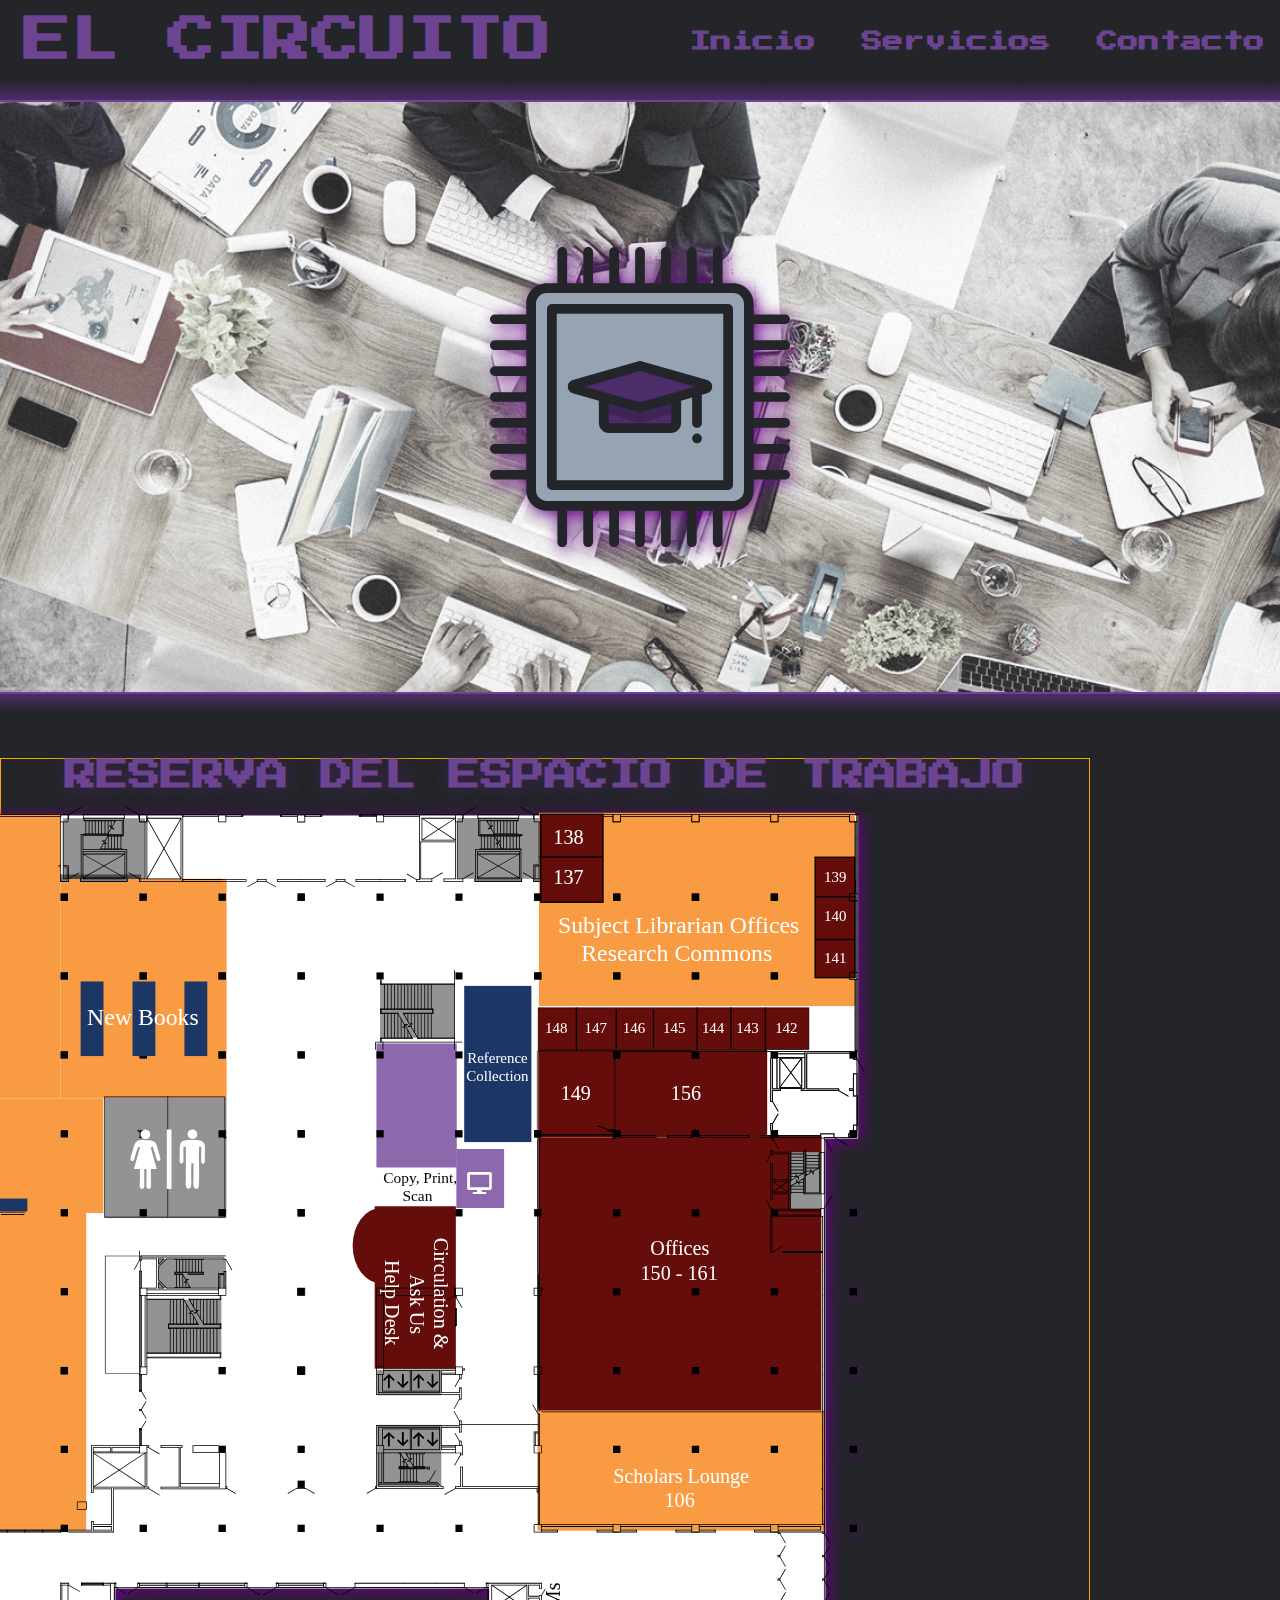
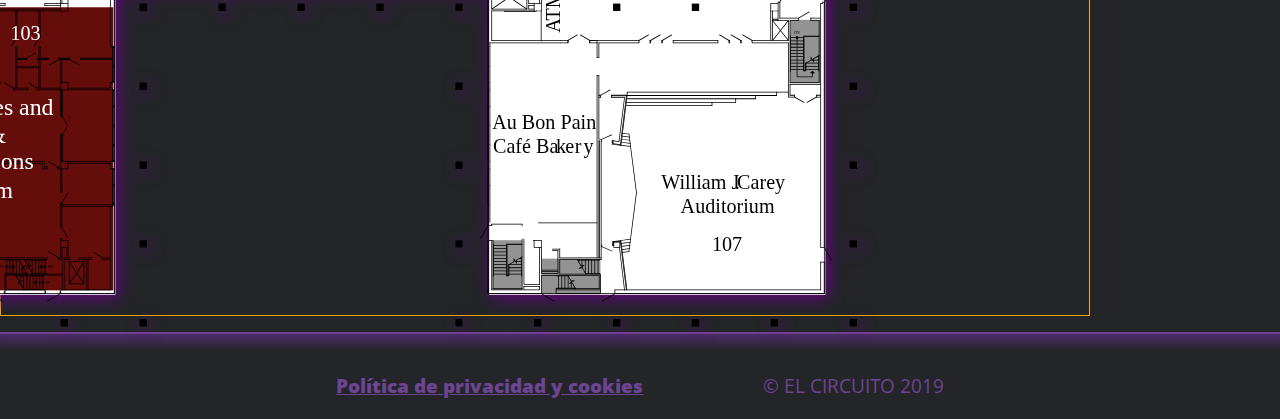
==== index.html @ b190c2e3 "adding svg" ====
<!DOCTYPE html>
<html lang="es">
<head>
    <meta charset="UTF-8">
    <meta name="viewport" content="width=device-width, initial-scale=1.0">
    <meta http-equiv="X-UA-Compatible" content="ie=edge">
    <link rel="stylesheet" href="./css/generales.css">
    <link rel="stylesheet" href="css/index.css">
    <link rel="stylesheet" href="./css/assaseats.css">
    <title>AssaSeats</title>
</head>
<body>
    <header>
        <a href="index.html">
            <!-- <object type="image/svg+xml" data="./img/logoChip.svg"></object> -->
            <h1>EL CIRCUITO</h1>
        </a>
        <nav>
            <ul>
                <li><a href="index.html">Inicio</a></li>
                <li><a href="servicios.html">Servicios</a></li>
                <li><a href="contacto.html">Contacto</a></li>
            </ul>
        </nav>
    </header>
    <div class="parallax">
        <object type="image/svg+xml" data="./img/logoChip.svg"></object>
        <!-- <p>Lorem ipsum dolor sit amet consectetur adipisicing elit. Veritatis nulla cupiditate recusandae praesentium? Cupiditate iusto dolorem veniam, consequuntur deleniti, nesciunt, asperiores maxime nostrum dolore autem ipsam itaque quos dignissimos incidunt!</p> -->
        <!-- <div class="innerPara"></div> -->
        <!-- <img src="img/coffeTexture.jpg"> -->
    </div>
    <div id="principal">
        <main>
            <section>
                <h2>RESERVA DEL ESPACIO DE TRABAJO</h2>
                <object type="image/svg+xml" data="./img/mapaBiblio.svg"></object>
                <!-- <div id="mapa">
                </div> -->
            </section>
        </main>
    </div>
        <footer>
            <div><a href="#">Política de privacidad y cookies</a></div>
            
            <div id="socialIcons">
                <i class="fab fa-twitter"></i>
                <i class="fab fa-facebook"></i>
                <i class="fab fa-whatsapp"></i>
            </div>
            <small>© EL CIRCUITO 2019</small>
        </footer>
</body>
</html>
---- css/generales.css ----
@import url('https://fonts.googleapis.com/css?family=Open+Sans|Press+Start+2P&display=swap');
*{
    margin: 0px;
    padding: 0px;
}
h2{
    color: rgb(109, 68, 145);
    text-shadow: 2px 2px 20px #3F2556;
    font-size: 2em;
    font-family: 'Press Start 2P', cursive;
}
h3{
    font-size: 1.5em;
    font-family: 'Press Start 2P', cursive;
    color:#95A3B3;
    /* text-shadow: 2px 2px 20px rgb(255, 255, 255); */
    margin-bottom: 2em;
}
p{
    font-family: 'Open Sans', sans-serif;
    font-size: 1.5em;
}
body{
    background-color: #232528;
    color: #95A3B3;
    background-size: 50%;
}
header{
    color: #4C2C69;
    width: 100%;
    height: 100px;  
    border-bottom: 2px solid rgb(109, 68, 145);
    /* background-color: #232528; */
    background: rgb(35,37,40);
    background: linear-gradient(to bottom, rgba(35,37,40,1) 80%, rgba(76,44,105,1) 100%);
    font-family: 'Press Start 2P', cursive;
}
header h1{
    /* border: 1px solid red; */
    font-size: 3em;
    color: rgb(109, 68, 145);
    display: inline;
    /* vertical-align: 15%; */
    line-height: 1.7em;
    margin-left: 0.5em;
}
header a{
    text-decoration: none;
}
header h1:hover{

    /* font-weight: 5000; */
    text-shadow: 2px 2px 8px #ffd700;
    color: #ffd700;
}
nav{
    float: right;
    margin: 0 auto; /*cambiar esto por
    alineado vertHoriz que ella dijo*/
}
nav ul{
    /* float:right; */
    list-style: none;
    text-align: center;
    display: inline;
    vertical-align: top;
    /* border: 1px solid green; */
}
nav li{
    font-family: 'Press Start 2P', sans-serif;
    list-style-type: none;
    padding: 0px;
    font-size: 1.3em;
    /* height: 24px;
    margin-top: 4px;
    margin-bottom: 4px; */
    display: inline;
}
nav li a{
    font-size: 1em;
    text-decoration: none;
    line-height: 4em;
    padding: 15px 15px;
    font-weight: 1000;
    color: rgb(109, 68, 145);
}
nav li a:hover{
    font-size: 1em;
    text-decoration: none;
    padding: 15px 15px;
    font-weight: 5000;
    color: #ffd700;
    text-shadow: 2px 2px 8px #ffd700;
}
#principal{
    /* border: 1px solid violet; */
    display: flex;
    background: linear-gradient(to top, rgba(35,37,40,1) 98.5%, rgba(76,44,105,1) 100%);
    padding-top:2em;
}
main{
    /* font-family: 'Lato', sans-serif; */
    width: 85%;
    margin-top: 2em;
    /* float:right; */
    /* display: flex; */
    float:left;
    border: 1px solid orange;
    /* padding: 0px; */
}
aside{
    float: right;
    height: 400px;
    margin-top: 10em;
    margin-left: 1em;
    padding: 1em;
  /* border: 1px solid rgba(128, 128, 128, 0.137); */
  border: 1px solid rgb(41, 46, 51);
  border-radius: 0.5em;
  /* background-color: #241446; */
  box-shadow: 0px 4px 80px black;
    /* width: 50px; */
    /* border: 1px solid green; */
    /* display: flex; */
}
aside h3{ /*APLICAR ESTO SOLO A LOS H3 > 1*/
    margin-top: 1em; 
}
aside ul li{
list-style: none;
}
aside a{
    color: white;
}
footer{
    height: 50px;
    margin-top: 1em;
    font-family: 'Open Sans', sans-serif;
    padding-top: 1em;
    padding-bottom:1em;
    border-top: 2px solid rgb(109, 68, 145);
    /* background-color: #232528; */
    background: linear-gradient(to top, rgba(35,37,40,1) 80%, rgba(76,44,105,1) 100%);
    text-align: center;
}
footer small,footer div,footer i{
    display: inline;
    /* vertical-align: middle; */
    line-height: 3em;
    color: rgb(109, 68, 145);
    font-size: 1.2em;
}
#socialIcons{
    /* font-size: 2rem; */
    margin-left: 2em;
    margin-right: 4em;
}
#socialIcons i:hover{
    /* font-size: 1.5rem;
    margin-left: 2em;
    margin-right: 4em; */
    color: #ffd700;
    text-shadow: 2px 2px 8px #ffd700;
}
footer div a{
    color: rgb(109, 68, 145);
    font-weight: 800;
    /* font-size: 1.5em; */
}
footer div a:hover{
    color: #ffd700;
    text-shadow: 2px 2px 8px #ffd700;
}
/* div{
    
} */
---- css/index.css ----
.parallax {
  background-image: url("../img/coworking-fondoParallax2.jpg");
  height: 590px; 
  /* width: 400px; */
  background-attachment: fixed;
  background-position: left;
  background-repeat: no-repeat;
  background-size:cover;
  border-bottom: 2px solid rgb(109, 68, 145);
}
.parallax img{
  max-width: 500px;
  width: 80%;
  display: block;
  margin: 0 auto;
}
object{
  position: relative;
  transform: translate(-50%,-50%);
  left: 50%;
  top:50%;
  width: 300px;
  filter: drop-shadow( 3px 3px 8px #670086);
}
section{
  text-align: center;
}
section article{
  /* border: 3px solid #593B21; */
  padding: 1em;
  margin: 2.5em;
  /* border: 1px solid rgba(128, 128, 128, 0.137); */
  border: 1px solid rgb(41, 46, 51);
  border-radius: 0.5em;
  /* background-color: #241446; */
  box-shadow: 0px 4px 80px black;
}
---- css/assaseats.css ----
main section object{
  position: relative;
  transform: translate(-50em,1em);
  width: 70em;
}
main section{
  /* dis */
}
/* #mapa{
  border: 1px solid green;
} */
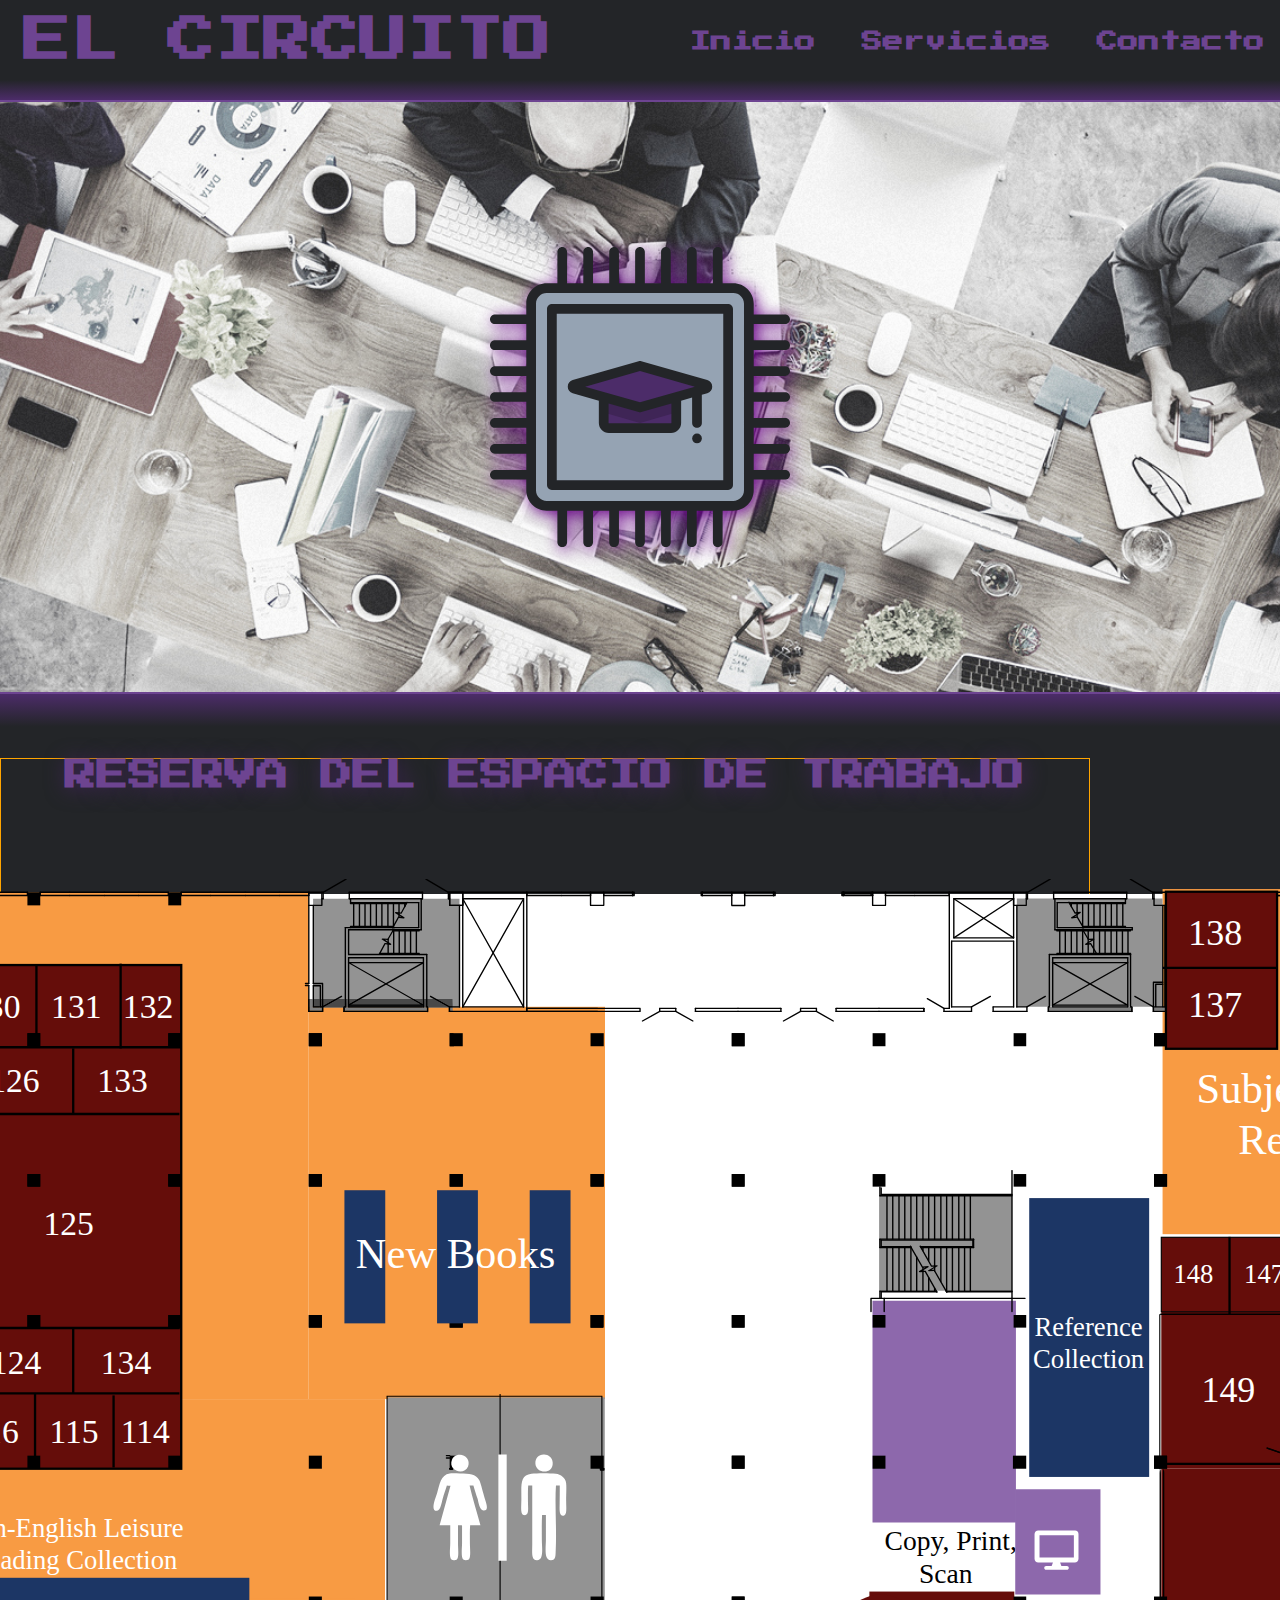
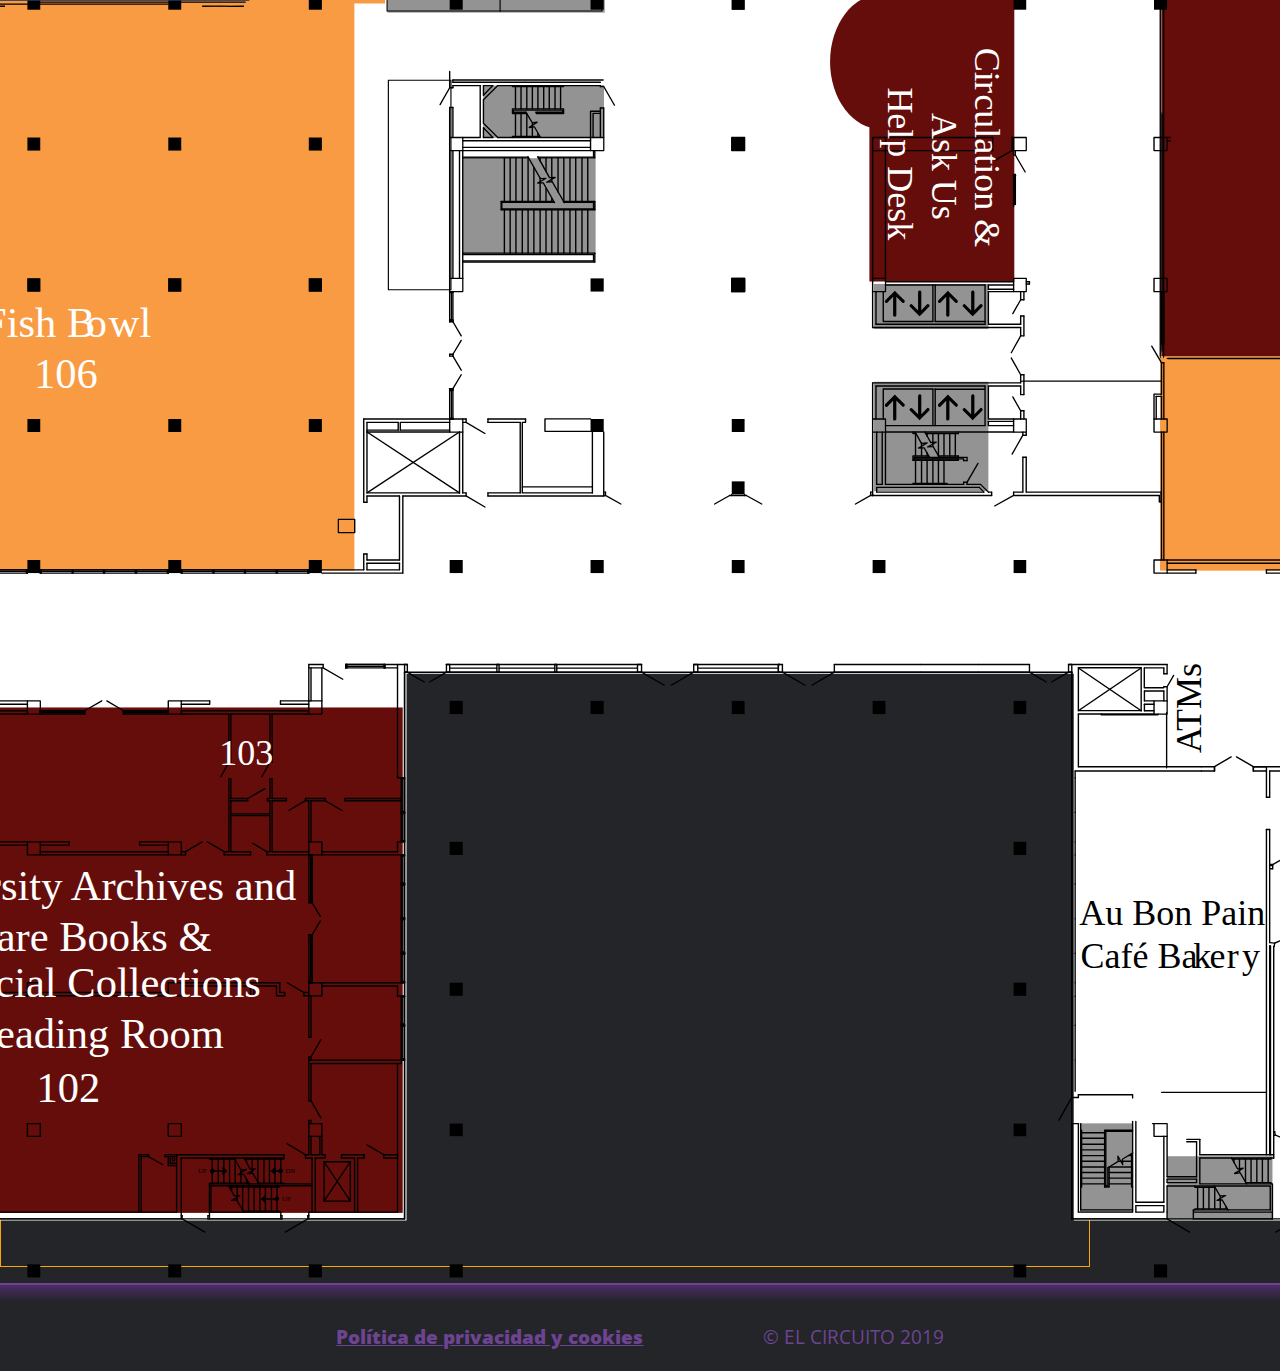
==== commit 99a30082: "añadiendo svg y testeando" ====
--- a/index.html
+++ b/index.html
@@ -24,7 +24,7 @@
         </nav>
     </header>
     <div class="parallax">
-        <object type="image/svg+xml" data="./img/logoChip.svg"></object>
+        <object class="logo" type="image/svg+xml" data="./img/logoChip.svg"></object>
         <!-- <p>Lorem ipsum dolor sit amet consectetur adipisicing elit. Veritatis nulla cupiditate recusandae praesentium? Cupiditate iusto dolorem veniam, consequuntur deleniti, nesciunt, asperiores maxime nostrum dolore autem ipsam itaque quos dignissimos incidunt!</p> -->
         <!-- <div class="innerPara"></div> -->
         <!-- <img src="img/coffeTexture.jpg"> -->
@@ -33,7 +33,11 @@
         <main>
             <section>
                 <h2>RESERVA DEL ESPACIO DE TRABAJO</h2>
-                <object type="image/svg+xml" data="./img/mapaBiblio.svg"></object>
+                <br>
+                <br>
+                <br>
+                <br>
+                <object class="mapa" type="image/svg+xml" data="./img/mapaBiblio.svg"></object>
                 <!-- <div id="mapa">
                 </div> -->
             </section>
--- a/css/index.css
+++ b/css/index.css
@@ -14,7 +14,7 @@
   display: block;
   margin: 0 auto;
 }
-object{
+.logo{
   position: relative;
   transform: translate(-50%,-50%);
   left: 50%;
--- a/css/assaseats.css
+++ b/css/assaseats.css
@@ -8,4 +8,12 @@
 }
 /* #mapa{
   border: 1px solid green;
-} */+} */
+
+.mapa{
+ position: relative; 
+ top: 50%;
+ left: 50%;
+ width: 2000px;
+ /* transform: translate(-50%,-50%); */
+}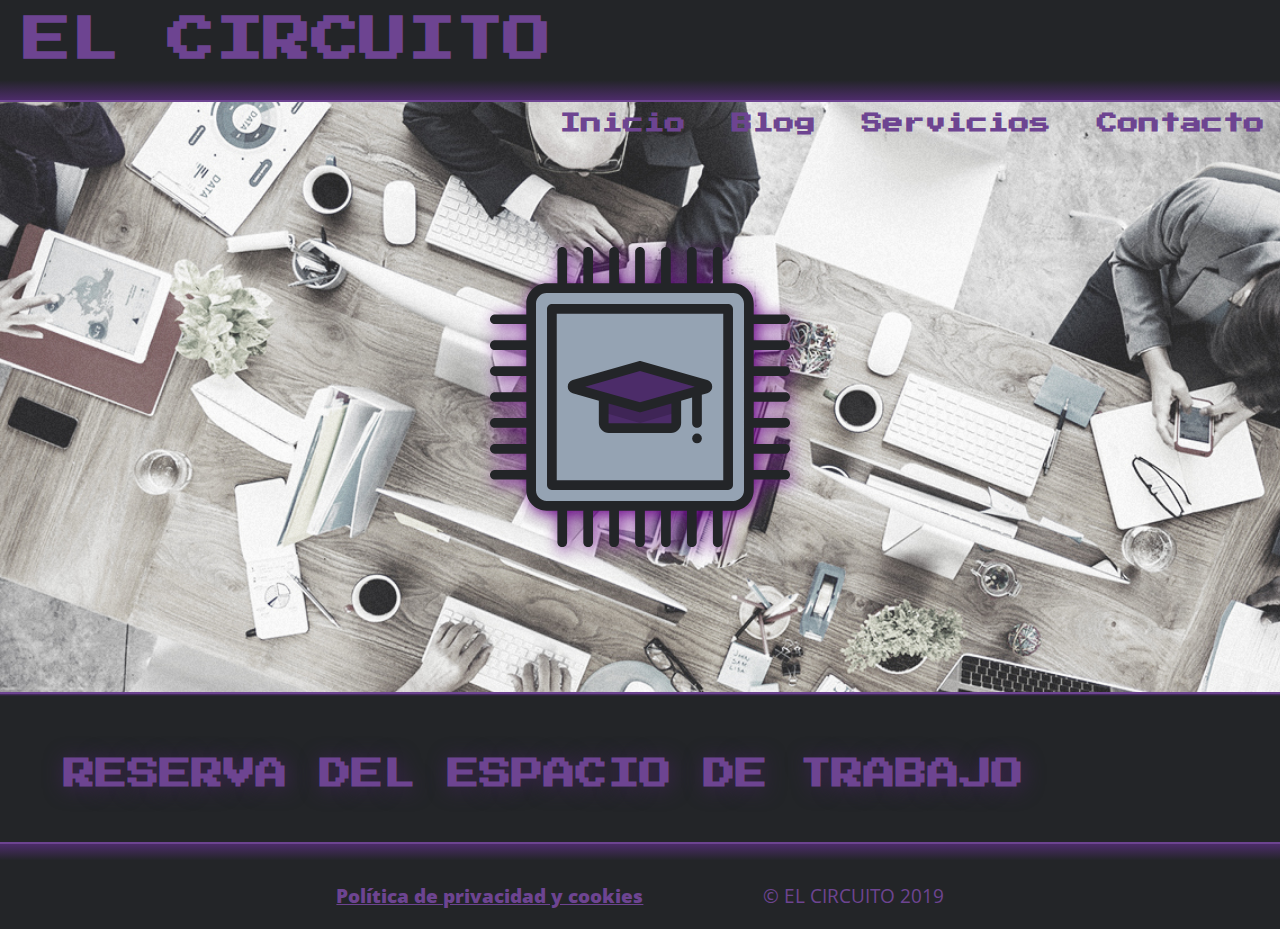
==== commit 1596e596: "maquetando adecuadamente blog (mapa) que sera una child de login (index)" ====
--- a/index.html
+++ b/index.html
@@ -1,57 +1,53 @@
-<!DOCTYPE html>
-<html lang="es">
-<head>
-    <meta charset="UTF-8">
-    <meta name="viewport" content="width=device-width, initial-scale=1.0">
-    <meta http-equiv="X-UA-Compatible" content="ie=edge">
-    <link rel="stylesheet" href="./css/generales.css">
-    <link rel="stylesheet" href="css/index.css">
-    <link rel="stylesheet" href="./css/assaseats.css">
-    <title>AssaSeats</title>
-</head>
-<body>
-    <header>
-        <a href="index.html">
-            <!-- <object type="image/svg+xml" data="./img/logoChip.svg"></object> -->
-            <h1>EL CIRCUITO</h1>
-        </a>
-        <nav>
-            <ul>
-                <li><a href="index.html">Inicio</a></li>
-                <li><a href="servicios.html">Servicios</a></li>
-                <li><a href="contacto.html">Contacto</a></li>
-            </ul>
-        </nav>
-    </header>
-    <div class="parallax">
-        <object class="logo" type="image/svg+xml" data="./img/logoChip.svg"></object>
-        <!-- <p>Lorem ipsum dolor sit amet consectetur adipisicing elit. Veritatis nulla cupiditate recusandae praesentium? Cupiditate iusto dolorem veniam, consequuntur deleniti, nesciunt, asperiores maxime nostrum dolore autem ipsam itaque quos dignissimos incidunt!</p> -->
-        <!-- <div class="innerPara"></div> -->
-        <!-- <img src="img/coffeTexture.jpg"> -->
-    </div>
-    <div id="principal">
-        <main>
-            <section>
-                <h2>RESERVA DEL ESPACIO DE TRABAJO</h2>
-                <br>
-                <br>
-                <br>
-                <br>
-                <object class="mapa" type="image/svg+xml" data="./img/mapaBiblio.svg"></object>
-                <!-- <div id="mapa">
-                </div> -->
-            </section>
-        </main>
-    </div>
-        <footer>
-            <div><a href="#">Política de privacidad y cookies</a></div>
-            
-            <div id="socialIcons">
-                <i class="fab fa-twitter"></i>
-                <i class="fab fa-facebook"></i>
-                <i class="fab fa-whatsapp"></i>
-            </div>
-            <small>© EL CIRCUITO 2019</small>
-        </footer>
-</body>
+<!DOCTYPE html>
+<html lang="es">
+<head>
+    <meta charset="UTF-8">
+    <meta name="viewport" content="width=device-width, initial-scale=1.0">
+    <meta http-equiv="X-UA-Compatible" content="ie=edge">
+    <link rel="stylesheet" href="./css/generales.css">
+    <link rel="stylesheet" href="css/index.css">
+    <link rel="stylesheet" href="./css/assaseats.css">
+    <title>AssaSeats</title>
+</head>
+<body>
+    <header>
+        <a href="index.html">
+            <!-- <object type="image/svg+xml" data="./img/logoChip.svg"></object> -->
+            <h1>EL CIRCUITO</h1>
+        </a>
+        <nav>
+            <ul>
+                <li><a href="index.html">Inicio</a></li>
+                <li><a href="blog.html">Blog</a></li>
+                <li><a href="servicios.html">Servicios</a></li>
+                <li><a href="contacto.html">Contacto</a></li>
+            </ul>
+        </nav>
+    </header>
+    <div class="parallax">
+        <object class="logo" type="image/svg+xml" data="./img/logoChip.svg"></object>
+        <!-- <p>Lorem ipsum dolor sit amet consectetur adipisicing elit. Veritatis nulla cupiditate recusandae praesentium? Cupiditate iusto dolorem veniam, consequuntur deleniti, nesciunt, asperiores maxime nostrum dolore autem ipsam itaque quos dignissimos incidunt!</p> -->
+        <!-- <div class="innerPara"></div> -->
+        <!-- <img src="img/coffeTexture.jpg"> -->
+    </div>
+    <div id="principal">
+        <main>
+            <section>
+                <h2>RESERVA DEL ESPACIO DE TRABAJO</h2>
+                <br>
+                <br>
+            </section>
+        </main>
+    </div>
+        <footer>
+            <div><a href="#">Política de privacidad y cookies</a></div>
+            
+            <div id="socialIcons">
+                <i class="fab fa-twitter"></i>
+                <i class="fab fa-facebook"></i>
+                <i class="fab fa-whatsapp"></i>
+            </div>
+            <small>© EL CIRCUITO 2019</small>
+        </footer>
+</body>
 </html>--- a/css/generales.css
+++ b/css/generales.css
@@ -105,7 +105,7 @@
     /* float:right; */
     /* display: flex; */
     float:left;
-    border: 1px solid orange;
+    /* border: 1px solid orange; */
     /* padding: 0px; */
 }
 aside{
--- a/css/assaseats.css
+++ b/css/assaseats.css
@@ -1,19 +1,19 @@
-main section object{
-  position: relative;
-  transform: translate(-50em,1em);
-  width: 70em;
-}
-main section{
-  /* dis */
-}
-/* #mapa{
-  border: 1px solid green;
-} */
-
-.mapa{
- position: relative; 
- top: 50%;
- left: 50%;
- width: 2000px;
- /* transform: translate(-50%,-50%); */
+main section object{
+  position: relative;
+  transform: translate(-50em,1em);
+  width: 70em;
+}
+main section{
+  /* dis */
+}
+/* #mapa{
+  border: 1px solid green;
+} */
+
+.mapa{
+ position: relative; 
+ top: 50%;
+ left: 50%;
+ width: 2000px;
+ /* transform: translate(-50%,-50%); */
 }